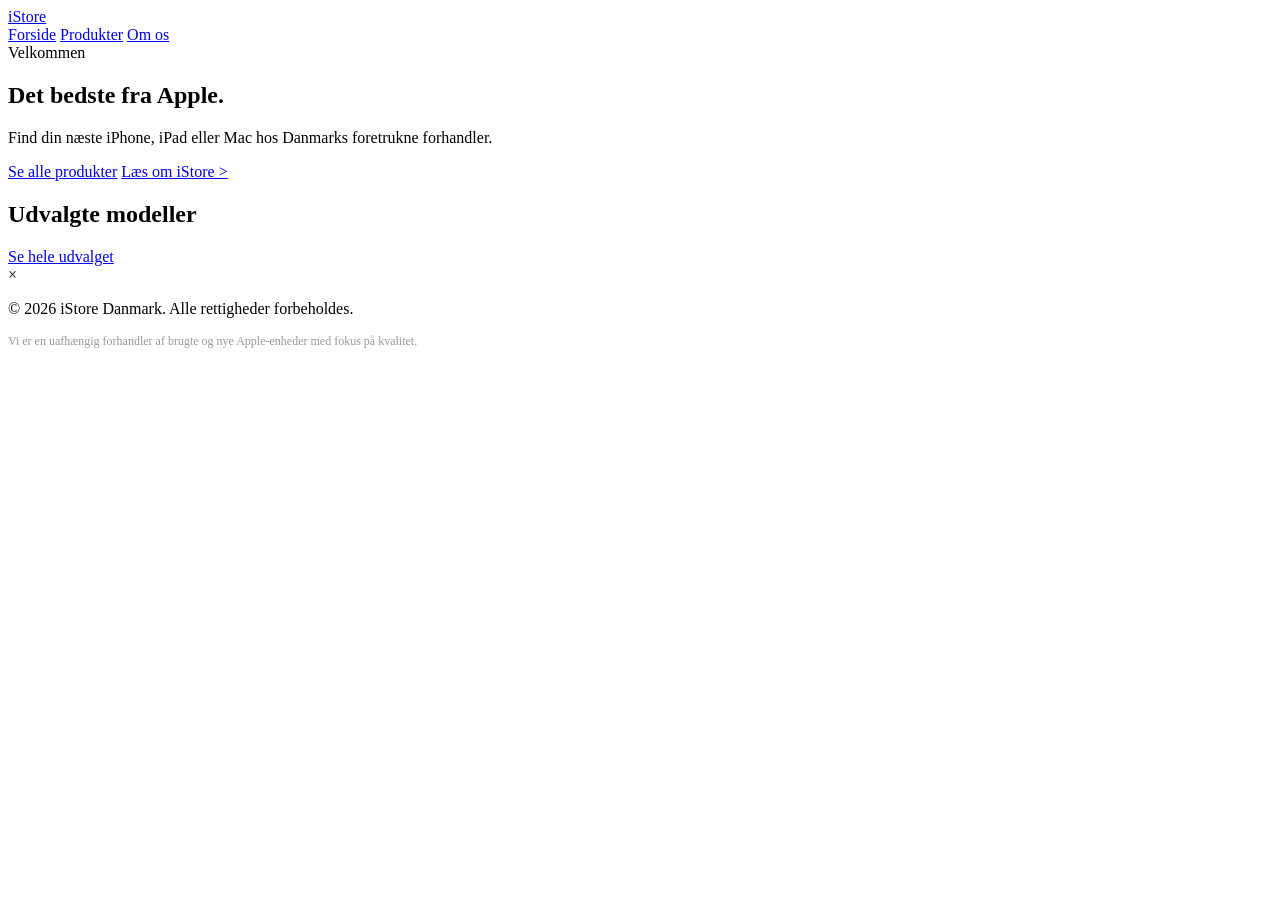
==== index.html @ cbececf5 "Add files via upload" ====
<!DOCTYPE html>
<html lang="da">
<head>
    <meta charset="UTF-8">
    <meta name="viewport" content="width=device-width, initial-scale=1.0">
    <title>iStore | Forside</title>
    <link rel="stylesheet" href="Assets/style.css">
</head>
<body>

    <header class="site-header">
        <div class="container header-grid">
            <a href="index.html" class="logo">iStore</a>
            <nav class="main-nav">
                <a href="index.html" class="active">Forside</a>
                <a href="products.html">Produkter</a>
                <a href="about.html">Om os</a>
            </nav>
        </div>
    </header>

    <main>
        <section class="home-hero">
            <div class="container hero-content">
                <span class="eyebrow">Velkommen</span>
                <h1>Det bedste fra Apple.</h1>
                <p>Find din næste iPhone, iPad eller Mac hos Danmarks foretrukne forhandler.</p>
                <div class="hero-links">
                    <a href="products.html" class="btn-primary">Se alle produkter</a>
                    <a href="about.html" class="btn-link">Læs om iStore ></a>
                </div>
            </div>
        </section>

        <section class="featured-section">
            <div class="container">
                <h2 class="section-title">Udvalgte modeller</h2>
                
                <div id="productGrid" class="apple-grid">
                    </div>

                <div class="view-more-container">
                    <a href="products.html" class="btn-secondary">Se hele udvalget</a>
                </div>
            </div>
        </section>
    </main>

    <div id="productModal" class="modal">
        <div class="modal-content">
            <span class="close-modal" onclick="closeModal()">&times;</span>
            <div id="modalBody" class="modal-grid">
                </div>
        </div>
    </div>

    <footer class="apple-footer">
        <div class="container">
            <p>&copy; 2026 iStore Danmark. Alle rettigheder forbeholdes.</p>
            <p style="margin-top: 10px; opacity: 0.4; font-size: 0.75rem;">
                Vi er en uafhængig forhandler af brugte og nye Apple-enheder med fokus på kvalitet.
            </p>
        </div>
    </footer>

    <script src="Assets/script.js"></script>
</body>
</html>
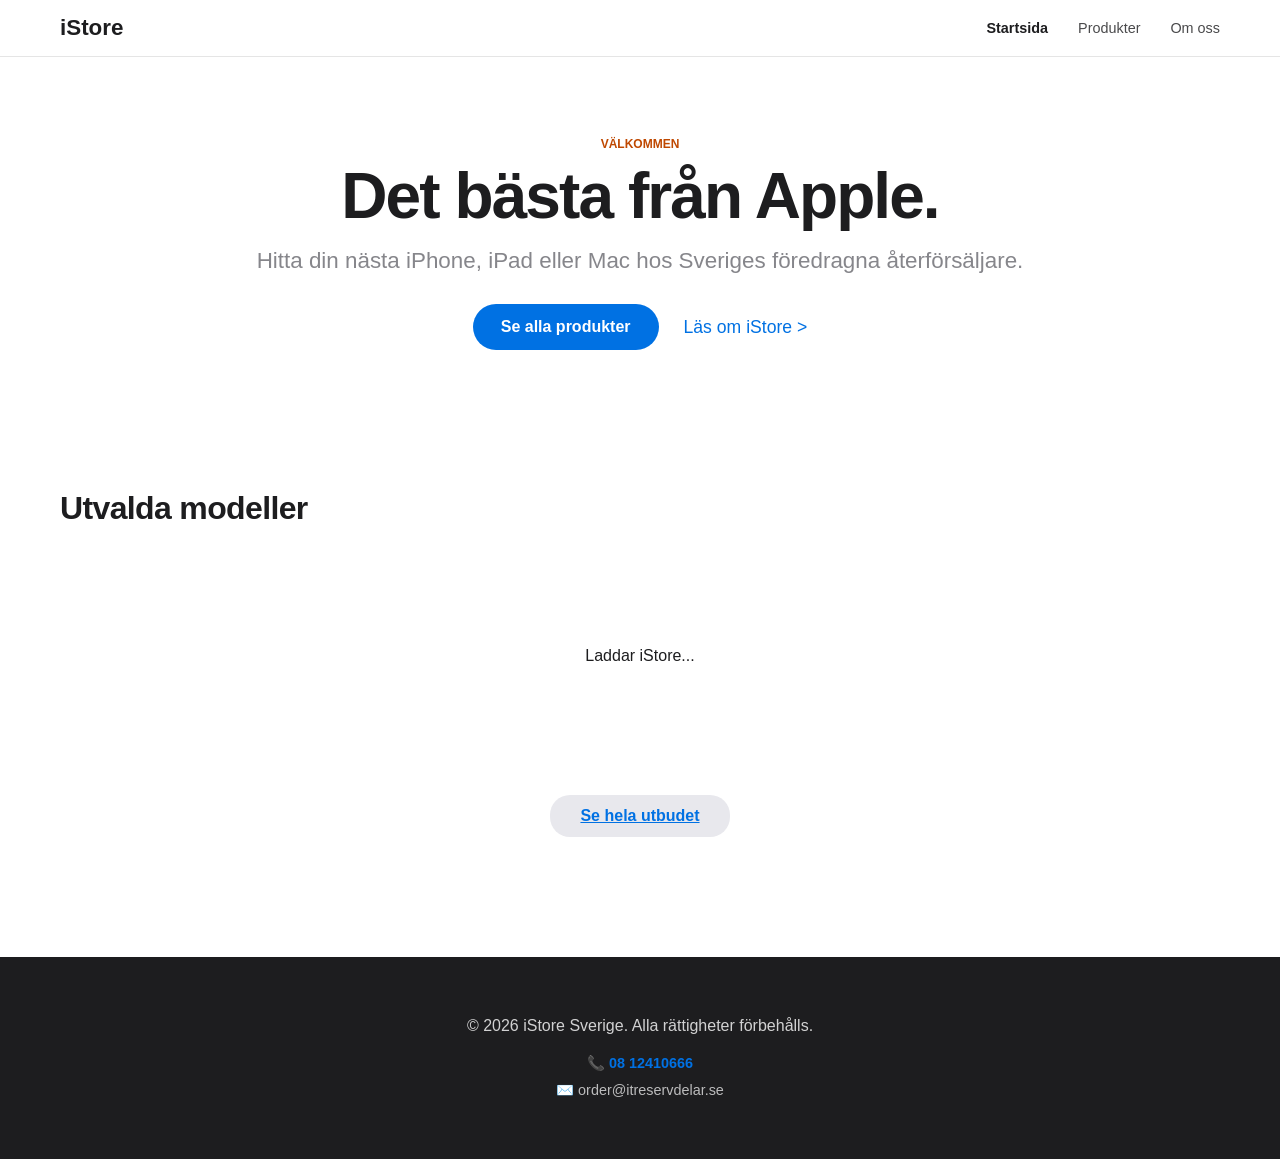
==== commit 11615be4: "v.5" ====
--- a/index.html
+++ b/index.html
@@ -1,9 +1,9 @@
 <!DOCTYPE html>
-<html lang="da">
+<html lang="sv">
 <head>
     <meta charset="UTF-8">
     <meta name="viewport" content="width=device-width, initial-scale=1.0">
-    <title>iStore | Forside</title>
+    <title>iStore | Startsida</title>
     <link rel="stylesheet" href="Assets/style.css">
 </head>
 <body>
@@ -12,35 +12,35 @@
         <div class="container header-grid">
             <a href="index.html" class="logo">iStore</a>
             <nav class="main-nav">
-                <a href="index.html" class="active">Forside</a>
+                <a href="index.html" class="active">Startsida</a>
                 <a href="products.html">Produkter</a>
-                <a href="about.html">Om os</a>
+                <a href="about.html">Om oss</a>
             </nav>
-        </div>
+            </div>
     </header>
 
     <main>
         <section class="home-hero">
             <div class="container hero-content">
-                <span class="eyebrow">Velkommen</span>
-                <h1>Det bedste fra Apple.</h1>
-                <p>Find din næste iPhone, iPad eller Mac hos Danmarks foretrukne forhandler.</p>
+                <span class="eyebrow">Välkommen</span>
+                <h1>Det bästa från Apple.</h1>
+                <p>Hitta din nästa iPhone, iPad eller Mac hos Sveriges föredragna återförsäljare.</p>
                 <div class="hero-links">
-                    <a href="products.html" class="btn-primary">Se alle produkter</a>
-                    <a href="about.html" class="btn-link">Læs om iStore ></a>
+                    <a href="products.html" class="btn-primary">Se alla produkter</a>
+                    <a href="about.html" class="btn-link">Läs om iStore ></a>
                 </div>
             </div>
         </section>
 
-        <section class="featured-section">
+        <section class="featured-section" style="padding: 60px 0; background: #fff;">
             <div class="container">
-                <h2 class="section-title">Udvalgte modeller</h2>
+                <h2 style="font-size: 2rem; margin-bottom: 30px; letter-spacing: -0.02em;">Utvalda modeller</h2>
                 
-                <div id="productGrid" class="apple-grid">
+                <div id="homeProductGrid" class="apple-grid">
                     </div>
 
-                <div class="view-more-container">
-                    <a href="products.html" class="btn-secondary">Se hele udvalget</a>
+                <div style="text-align: center; margin-top: 40px;">
+                    <a href="products.html" class="btn-secondary" style="padding: 12px 30px; display: inline-block;">Se hela utbudet</a>
                 </div>
             </div>
         </section>
@@ -48,18 +48,18 @@
 
     <div id="productModal" class="modal">
         <div class="modal-content">
-            <span class="close-modal" onclick="closeModal()">&times;</span>
-            <div id="modalBody" class="modal-grid">
+            <div id="modalBody">
                 </div>
         </div>
     </div>
 
-    <footer class="apple-footer">
+    <footer class="apple-footer" style="padding: 60px 20px; text-align: center; background: #1d1d1f; color: white;">
         <div class="container">
-            <p>&copy; 2026 iStore Danmark. Alle rettigheder forbeholdes.</p>
-            <p style="margin-top: 10px; opacity: 0.4; font-size: 0.75rem;">
-                Vi er en uafhængig forhandler af brugte og nye Apple-enheder med fokus på kvalitet.
-            </p>
+            <p style="margin-bottom: 20px; opacity: 0.8;">&copy; 2026 iStore Sverige. Alla rättigheter förbehålls.</p>
+            <div style="display: flex; flex-direction: column; align-items: center; gap: 10px; font-size: 0.9rem;">
+                <div style="color: #0071e3; font-weight: 600;">📞 08 12410666</div>
+                <div>✉️ <a href="mailto:order@itreservdelar.se" style="color: white; text-decoration: none; opacity: 0.7;">order@itreservdelar.se</a></div>
+            </div>
         </div>
     </footer>
 
--- a/Assets/style.css
+++ b/Assets/style.css
@@ -0,0 +1,130 @@
+/* ==========================================
+   iSTORE 2026 - DESIGN SYSTEM COMPLETO
+   ========================================== */
+
+:root {
+    --apple-black: #1d1d1f;
+    --apple-gray: #86868b;
+    --apple-bg: #ffffff;
+    --apple-card: #f5f5f7;
+    --apple-blue: #0071e3;
+    --apple-border: #d2d2d7;
+}
+
+* { box-sizing: border-box; margin: 0; padding: 0; }
+
+body { 
+    font-family: 'Inter', -apple-system, sans-serif; 
+    background: var(--apple-bg); 
+    color: var(--apple-black); 
+    -webkit-font-smoothing: antialiased; 
+    overflow-x: hidden; 
+}
+
+.container { width: 100%; max-width: 1200px; margin: 0 auto; padding: 0 20px; }
+
+/* 1. HEADER & NAVIGATION */
+.site-header {
+    background: rgba(255, 255, 255, 0.8); backdrop-filter: saturate(180%) blur(20px);
+    position: sticky; top: 0; z-index: 1000; padding: 15px 0; border-bottom: 0.5px solid rgba(0,0,0,0.1);
+}
+.header-grid { display: flex; justify-content: space-between; align-items: center; }
+.logo { font-size: 1.4rem; font-weight: 600; text-decoration: none; color: var(--apple-black); z-index: 1001; }
+
+.main-nav { display: flex; gap: 30px; }
+.main-nav a { font-size: 0.9rem; text-decoration: none; color: var(--apple-black); opacity: 0.8; transition: 0.2s; }
+.main-nav a.active { opacity: 1; font-weight: 600; }
+
+/* ESCONDER HAMBÚRGUER NO PC */
+.menu-toggle { display: none; background: none; border: none; cursor: pointer; padding: 10px; z-index: 1001; }
+.menu-toggle span { font-size: 28px; color: var(--apple-black); }
+
+/* 2. HERO SECTION */
+.home-hero { padding: 80px 0; text-align: center; }
+.home-hero h1 { font-size: clamp(2.5rem, 8vw, 4rem); font-weight: 700; letter-spacing: -0.03em; margin-bottom: 15px; }
+.home-hero p { font-size: 1.4rem; color: var(--apple-gray); margin-bottom: 30px; }
+.hero-links { display: flex; justify-content: center; align-items: center; gap: 25px; }
+
+.btn-primary { background: var(--apple-blue); color: #fff; padding: 14px 28px; border-radius: 25px; text-decoration: none; font-weight: 600; transition: 0.3s; border: none; display: inline-block; }
+.btn-primary:hover { background: #0077ed; }
+.btn-link { color: var(--apple-blue); text-decoration: none; font-size: 1.1rem; }
+.btn-link:hover { text-decoration: underline; }
+
+/* 3. FILTROS & BUSCA (Página de Produtos) */
+.filter-bar { background: #fff; padding: 20px 0; border-bottom: 1px solid var(--apple-border); position: sticky; top: 60px; z-index: 999; }
+.filter-wrapper { display: flex; gap: 10px; overflow-x: auto; scrollbar-width: none; }
+.filter-wrapper::-webkit-scrollbar { display: none; }
+
+.apple-filter-btn {
+    background: var(--apple-card); border: none; padding: 10px 22px; border-radius: 20px;
+    font-size: 0.9rem; font-weight: 500; cursor: pointer; transition: 0.2s; white-space: nowrap;
+}
+.apple-filter-btn.active { background: var(--apple-black); color: #fff; }
+
+.search-container { margin: 30px 0; }
+.apple-search {
+    width: 100%; padding: 18px 25px; border-radius: 15px; border: 1px solid var(--apple-border);
+    background: var(--apple-card); font-size: 1rem; outline: none; transition: 0.3s;
+}
+.apple-search:focus { background: #fff; border-color: var(--apple-blue); box-shadow: 0 0 0 4px rgba(0,113,227,0.1); }
+
+/* 4. GRID DE PRODUTOS */
+.apple-grid { display: grid; grid-template-columns: repeat(auto-fill, minmax(280px, 1fr)); gap: 20px; padding: 40px 0; }
+.product-card { background: var(--apple-card); border-radius: 22px; padding: 30px; display: flex; flex-direction: column; transition: 0.3s; border: 1px solid transparent; }
+.product-card:hover { transform: translateY(-5px); background: #fff; border-color: rgba(0,0,0,0.05); box-shadow: 0 20px 40px rgba(0,0,0,0.04); }
+
+.img-wrapper { height: 220px; display: flex; align-items: center; justify-content: center; margin-bottom: 20px; }
+.img-wrapper img { max-width: 90%; max-height: 90%; object-fit: contain; }
+
+.eyebrow { font-size: 0.75rem; font-weight: 700; color: #bf4800; text-transform: uppercase; margin-bottom: 8px; display: block; }
+.product-info h3 { font-size: 1.3rem; font-weight: 600; margin-bottom: 10px; }
+
+.card-buttons { display: flex; gap: 10px; margin-top: auto; padding-top: 15px; }
+.btn-secondary { background: #e8e8ed; color: var(--apple-blue); flex: 1; padding: 12px; border-radius: 20px; border: none; font-weight: 600; cursor: pointer; transition: 0.2s; }
+.btn-secondary:hover { background: #d2d2d7; }
+
+/* 5. MODAL */
+.modal { display: none; position: fixed; inset: 0; background: rgba(0,0,0,0.4); backdrop-filter: blur(15px); z-index: 2000; align-items: center; justify-content: center; }
+.modal-content { background: #fff; width: 90%; max-width: 850px; padding: 50px; border-radius: 30px; position: relative; }
+.modal-grid { display: flex; gap: 40px; align-items: center; }
+.modal-img { flex: 1; text-align: center; }
+.modal-img img { width: 100%; border-radius: 20px; }
+.modal-info { flex: 1.2; }
+.modal-price { font-size: 2rem; font-weight: 600; margin: 15px 0; }
+.meta-box { display: flex; gap: 20px; background: var(--apple-card); padding: 15px; border-radius: 12px; margin: 20px 0; }
+.meta-item span { display: block; font-size: 0.7rem; color: var(--apple-gray); text-transform: uppercase; }
+.buy-now-btn { display: block; background: var(--apple-blue); color: white; text-align: center; padding: 16px; border-radius: 14px; text-decoration: none; font-weight: 600; }
+.close-modal { position: absolute; top: 20px; right: 25px; font-size: 35px; border: none; background: none; cursor: pointer; color: #ccc; }
+
+/* 6. FOOTER DARK */
+.apple-footer { background: #1d1d1f; color: white; padding: 60px 0; text-align: center; margin-top: 60px; }
+.apple-footer a { color: var(--apple-blue); text-decoration: none; }
+.footer-info { opacity: 0.6; font-size: 0.85rem; margin-top: 20px; line-height: 1.6; }
+
+/* ==========================================
+   7. RESPONSIVIDADE (MOBILE)
+   ========================================== */
+@media (max-width: 768px) {
+    .menu-toggle { display: block !important; }
+    
+    .main-nav {
+        position: fixed; top: 0; right: -100%; width: 100%; height: 100vh;
+        background: #ffffff; flex-direction: column; align-items: center; justify-content: center;
+        z-index: 1000; gap: 40px; transition: 0.4s cubic-bezier(0.4, 0, 0.2, 1);
+    }
+    
+    .nav-active .main-nav { right: 0; }
+    .nav-active .open-icon { display: none; }
+    .nav-active .close-icon { display: block !important; }
+    .main-nav a { font-size: 1.8rem; font-weight: 500; }
+
+    /* HERO LINKS (BOTÃO AZUL LARGO - A TUA FOTO) */
+    .hero-links { flex-direction: column !important; gap: 20px; width: 100%; padding: 0 20px; }
+    .btn-primary { width: 100%; max-width: 320px; padding: 18px; font-size: 1.1rem; text-align: center; }
+    
+    /* GRID & MODAL */
+    .apple-grid { grid-template-columns: 1fr; gap: 15px; }
+    .modal-grid { flex-direction: column; text-align: center; }
+    .modal-content { padding: 30px; }
+    .card-buttons { flex-direction: column; }
+}
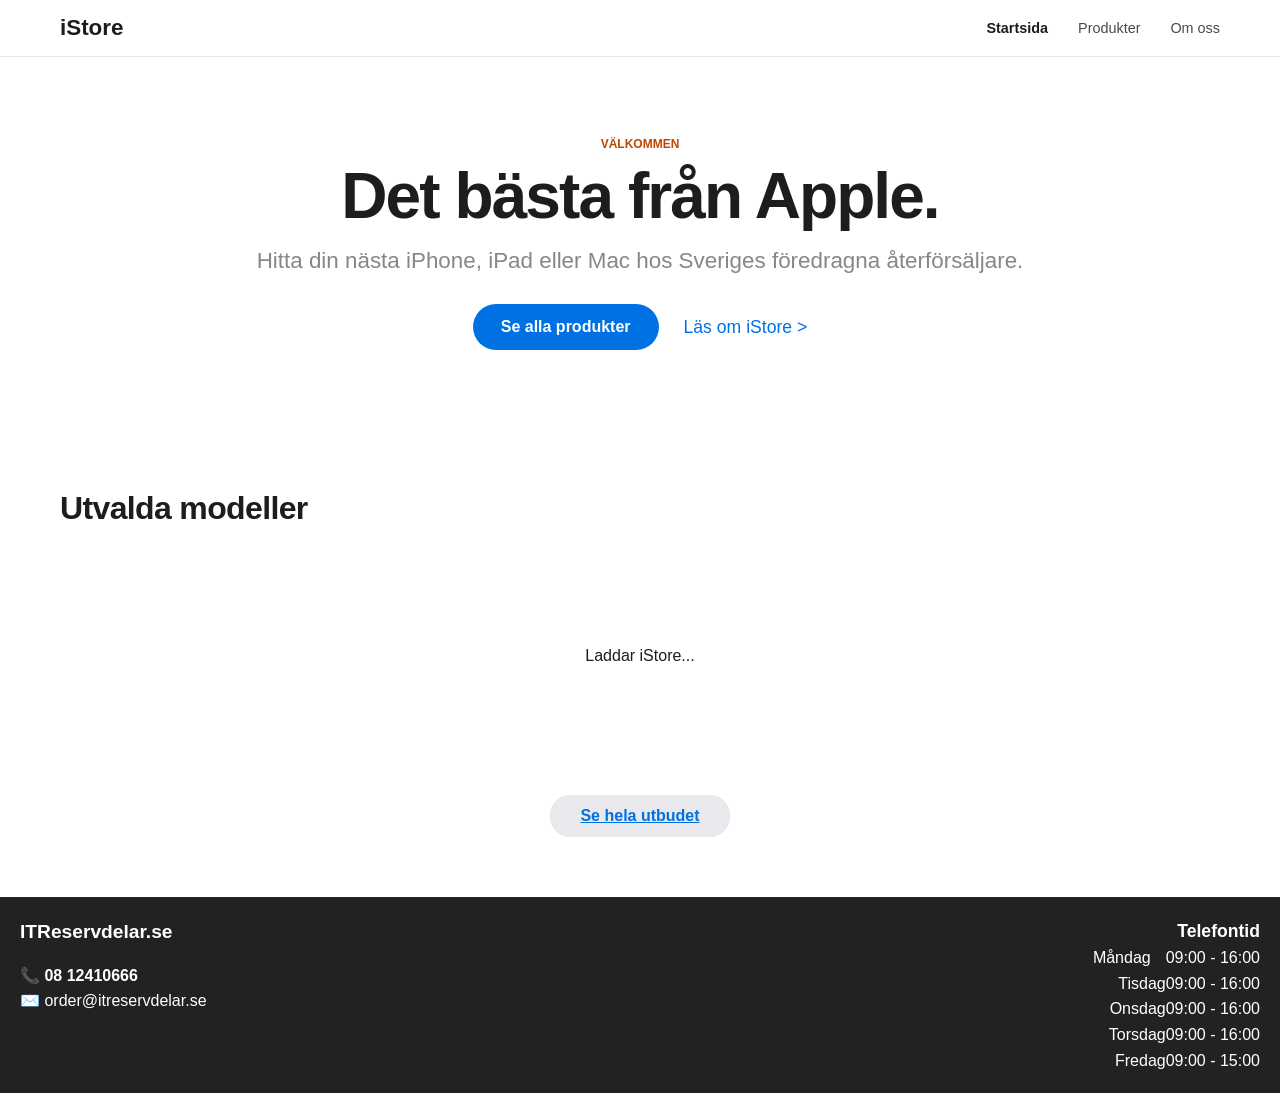
==== commit 15a832cd: "v.8" ====
--- a/index.html
+++ b/index.html
@@ -53,16 +53,28 @@
         </div>
     </div>
 
-    <footer class="apple-footer" style="padding: 60px 20px; text-align: center; background: #1d1d1f; color: white;">
-        <div class="container">
-            <p style="margin-bottom: 20px; opacity: 0.8;">&copy; 2026 iStore Sverige. Alla rättigheter förbehålls.</p>
-            <div style="display: flex; flex-direction: column; align-items: center; gap: 10px; font-size: 0.9rem;">
-                <div style="color: #0071e3; font-weight: 600;">📞 08 12410666</div>
-                <div>✉️ <a href="mailto:order@itreservdelar.se" style="color: white; text-decoration: none; opacity: 0.7;">order@itreservdelar.se</a></div>
-            </div>
-        </div>
-    </footer>
+    <div style="display: flex; flex-wrap: wrap; background-color: #222; color: #fff; font-family: Arial, sans-serif; padding: 20px; gap: 40px; line-height: 1.6;">
+    
+    <div style="flex: 1; min-width: 250px;">
+        <h3 style="margin-top: 0; font-size: 1.2em;">ITReservdelar.se</h3>
+        
+        <p style="margin-top: 15px;">
+            <span style="color: #fff;">📞</span> <a href="tel:0812410666" style="color: #fff; text-decoration: none; font-weight: bold;">08 12410666</a><br>
+            <span style="color: #fff;">✉️</span> <a href="mailto:order@itreservdelar.se" style="color: #fff; text-decoration: none;">order@itreservdelar.se</a>
+        </p>
+    </div>
 
+    <div style="flex: 1; min-width: 200px; text-align: right;">
+        <h3 style="margin-top: 0; font-size: 1.1em;">Telefontid</h3>
+        <table style="border-collapse: collapse; margin-left: auto;">
+            <tr><td style="padding-right: 15px;">Måndag</td><td>09:00 - 16:00</td></tr>
+            <tr><td>Tisdag</td><td>09:00 - 16:00</td></tr>
+            <tr><td>Onsdag</td><td>09:00 - 16:00</td></tr>
+            <tr><td>Torsdag</td><td>09:00 - 16:00</td></tr>
+            <tr><td>Fredag</td><td>09:00 - 15:00</td></tr>
+        </table>
+    </div>
+</div>
     <script src="Assets/script.js"></script>
 </body>
 </html>
